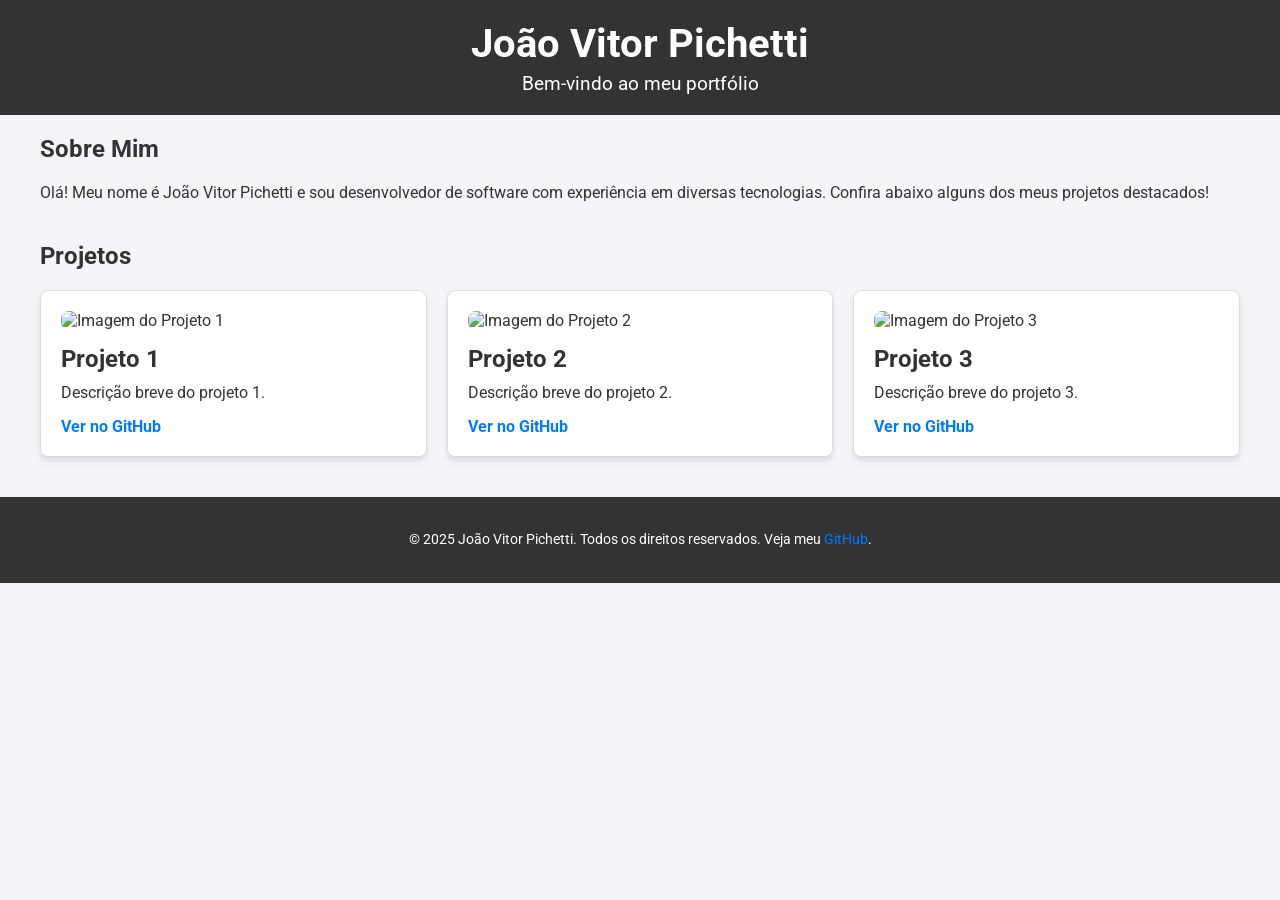
==== index.html @ b5203eb0 "Pag temp" ====
<!DOCTYPE html>
<html lang="pt-BR">
<head>
    <meta charset="UTF-8">
    <meta name="viewport" content="width=device-width, initial-scale=1.0">
    <title>Portfólio - João Vitor Pichetti</title>
    <link href="https://fonts.googleapis.com/css2?family=Roboto:wght@400;700&display=swap" rel="stylesheet">
    <style>
        body {
            font-family: 'Roboto', sans-serif;
            margin: 0;
            padding: 0;
            background-color: #f4f4f9;
            color: #333;
        }

        header {
            background-color: #333;
            color: #fff;
            padding: 20px 0;
            text-align: center;
        }

        header h1 {
            margin: 0;
            font-size: 2.5rem;
        }

        header p {
            margin: 5px 0 0;
            font-size: 1.2rem;
        }

        .container {
            max-width: 1200px;
            margin: 20px auto;
            padding: 0 20px;
        }

        section {
            margin-bottom: 40px;
        }

        .projects {
            display: grid;
            grid-template-columns: repeat(auto-fit, minmax(300px, 1fr));
            gap: 20px;
        }

        .project {
            background-color: #fff;
            border: 1px solid #ddd;
            border-radius: 8px;
            padding: 20px;
            box-shadow: 0 4px 6px rgba(0, 0, 0, 0.1);
            transition: transform 0.3s;
        }

        .project:hover {
            transform: translateY(-5px);
        }

        .project img {
            width: 100%;
            border-radius: 8px;
            margin-bottom: 15px;
        }

        .project h3 {
            margin: 0 0 10px;
            font-size: 1.5rem;
        }

        .project p {
            margin: 0 0 15px;
        }

        .project a {
            text-decoration: none;
            color: #007BFF;
            font-weight: bold;
        }

        footer {
            text-align: center;
            padding: 20px 0;
            background-color: #333;
            color: #fff;
            font-size: 0.9rem;
        }

        footer a {
            color: #007BFF;
            text-decoration: none;
        }
    </style>
</head>
<body>

<header>
    <h1>João Vitor Pichetti</h1>
    <p>Bem-vindo ao meu portfólio</p>
</header>

<div class="container">
    <section>
        <h2>Sobre Mim</h2>
        <p>Olá! Meu nome é João Vitor Pichetti e sou desenvolvedor de software com experiência em diversas tecnologias. Confira abaixo alguns dos meus projetos destacados!</p>
    </section>

    <section>
        <h2>Projetos</h2>
        <div class="projects">
            <!-- Adicione seus projetos aqui -->
            <div class="project">
                <img src="https://via.placeholder.com/300" alt="Imagem do Projeto 1">
                <h3>Projeto 1</h3>
                <p>Descrição breve do projeto 1.</p>
                <a href="#">Ver no GitHub</a>
            </div>
            <div class="project">
                <img src="https://via.placeholder.com/300" alt="Imagem do Projeto 2">
                <h3>Projeto 2</h3>
                <p>Descrição breve do projeto 2.</p>
                <a href="#">Ver no GitHub</a>
            </div>
            <div class="project">
                <img src="https://via.placeholder.com/300" alt="Imagem do Projeto 3">
                <h3>Projeto 3</h3>
                <p>Descrição breve do projeto 3.</p>
                <a href="#">Ver no GitHub</a>
            </div>
        </div>
    </section>
</div>

<footer>
    <p>© 2025 João Vitor Pichetti. Todos os direitos reservados. Veja meu <a href="https://github.com/joaovitorpichetti" target="_blank">GitHub</a>.</p>
</footer>

</body>
</html>
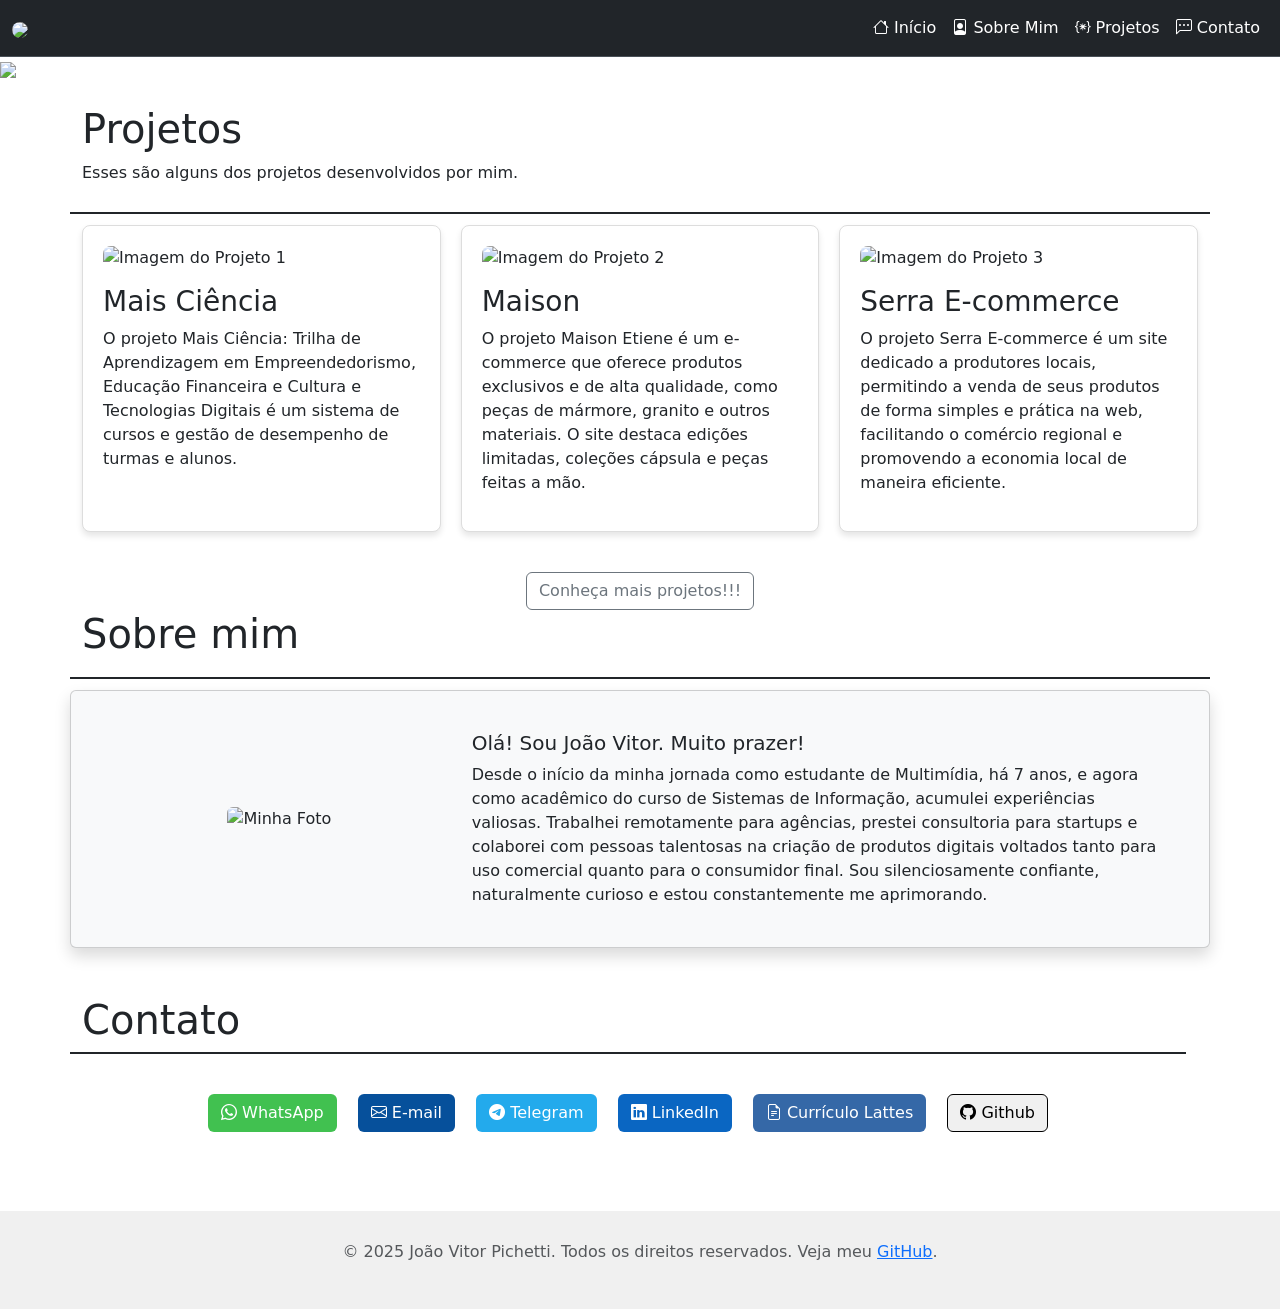
==== commit 003adc9d: "Site OK" ====
--- a/index.html
+++ b/index.html
@@ -1,142 +1,162 @@
-<!DOCTYPE html>
-<html lang="pt-BR">
+<!doctype html>
+<html lang="pt-br">
+
 <head>
-    <meta charset="UTF-8">
-    <meta name="viewport" content="width=device-width, initial-scale=1.0">
-    <title>Portfólio - João Vitor Pichetti</title>
-    <link href="https://fonts.googleapis.com/css2?family=Roboto:wght@400;700&display=swap" rel="stylesheet">
-    <style>
-        body {
-            font-family: 'Roboto', sans-serif;
-            margin: 0;
-            padding: 0;
-            background-color: #f4f4f9;
-            color: #333;
-        }
+    <meta charset="utf-8">
+    <meta name="viewport" content="width=device-width, initial-scale=1">
+    <title>Portfólio João Vitor Pichetti</title>
+    <link rel="icon" type="image/x-icon" href="img/jp.ico">
+    <link href="https://cdn.jsdelivr.net/npm/bootstrap@5.3.3/dist/css/bootstrap.min.css" rel="stylesheet" integrity="sha384-QWTKZyjpPEjISv5WaRU9OFeRpok6YctnYmDr5pNlyT2bRjXh0JMhjY6hW+ALEwIH" crossorigin="anonymous">
+    <link rel="stylesheet" href="https://cdn.jsdelivr.net/npm/bootstrap-icons@1.11.3/font/bootstrap-icons.min.css">
+    <link rel="stylesheet" href="meuCSS.css">
+</head>
 
-        header {
-            background-color: #333;
-            color: #fff;
-            padding: 20px 0;
-            text-align: center;
-        }
+<body>
+<!-- Inicio do Menu -->
+<nav class="navbar bg-dark border-bottom border-body navbar-expand-lg" data-bs-theme="dark"> <!--navbar navbar-expand-lg bg-body-tertiary-->
+    <div class="container-fluid">
+        <a class="navbar-brand" href="#"><img style="border-radius: 50px; height: 40px;" src="img/logo_jp.png"></a>
+        <button class="navbar-toggler" type="button" data-bs-toggle="collapse" data-bs-target="#navbarNav" aria-controls="navbarNav" aria-expanded="false" aria-label="Toggle navigation">
+            <span class="navbar-toggler-icon"></span>
+        </button>
+        <div class="collapse navbar-collapse justify-content-end" id="navbarNav">
+            <ul class="navbar-nav">
+                <li class="nav-item">
+                    <a class="nav-link active" aria-current="page" href="#home"><i class="bi bi-house"></i> Início</a>
+                </li>
+                <li class="nav-item">
+                    <a class="nav-link active" href="#sobre-mim"><i class="bi bi-file-person"></i> Sobre Mim</a>
+                </li>
+                <li class="nav-item">
+                    <a class="nav-link active" href="#projetos"><i class="bi bi-braces-asterisk"></i> Projetos</a>
+                </li>
+                <li class="nav-item">
+                    <a class="nav-link active" aria-current="page" href="#contato"><i class="bi bi-chat-left-dots"></i> Contato</a>
+                </li>
+            </ul>
+        </div>
+    </div>
+</nav>
+<!-- Fim do Menu  -->
 
-        header h1 {
-            margin: 0;
-            font-size: 2.5rem;
-        }
+<!-- Inicio do Banner do Site -->
+<div id="home" style="position: relative;">
+    <img src="img/bannerOk.jpg" width="100%">
+    <div style="position: absolute; top: 0; left: 0; width: 100%; height: 100%; cursor: default;"></div>
+</div>
+<!-- Fim do Banner -->
 
-        header p {
-            margin: 5px 0 0;
-            font-size: 1.2rem;
-        }
+<br><!-- Quebra de linha -->
 
-        .container {
-            max-width: 1200px;
-            margin: 20px auto;
-            padding: 0 20px;
-        }
+<!-- Inicio do Conteiner, tudo fica dentro do Site -->
+<div class="container" style="min-height: 80vh"> <!-- min-heigth faz com que o elemento ocupe 80% da altura da janela do navegador -->
 
-        section {
-            margin-bottom: 40px;
-        }
+    <div class="row align-items-center">
+        <h1 id="projetos">Projetos</h1>
+        <p>Esses são alguns dos projetos desenvolvidos por mim.</p>
+        <!--    Nesta linha criamos a barra em baixo do Sobre Mim-->
+        <div style="color: #212529; background-color: #212529; height: 2px;"></div>
+        <br>
 
-        .projects {
-            display: grid;
-            grid-template-columns: repeat(auto-fit, minmax(300px, 1fr));
-            gap: 20px;
-        }
+        <!--      Criar três icones para divulgar projetos-->
+        <section>
+            <div class="projects">
+                <!-- Adicione seus projetos aqui -->
+                <div class="project">
+                    <img src="img/maisciencia.jpg" alt="Imagem do Projeto 1">
+                    <h3>Mais Ciência</h3>
+                    <p>O projeto Mais Ciência: Trilha de Aprendizagem em Empreendedorismo, Educação Financeira e Cultura e Tecnologias Digitais é um sistema de cursos e gestão de desempenho de turmas e alunos.</p>
+                    <!--            <a href="#">Saiba mais</a>-->
+                </div>
+                <div class="project">
+                    <img src="img/maisonOk.jpg" alt="Imagem do Projeto 2">
+                    <h3>Maison</h3>
+                    <p>O projeto Maison Etiene é um e-commerce que oferece produtos exclusivos e de alta qualidade, como peças de mármore, granito e outros materiais. O site destaca edições limitadas, coleções cápsula e peças feitas a mão.</p>
+                    <!--            <a href="#">Ver no GitHub</a>-->
+                </div>
+                <div class="project">
+                    <img src="img/serraEcommerce.jpg" alt="Imagem do Projeto 3">
+                    <h3>Serra E-commerce</h3>
+                    <p>O projeto Serra E-commerce é um site dedicado a produtores locais, permitindo a venda de seus produtos de forma simples e prática na web, facilitando o comércio regional e promovendo a economia local de maneira eficiente.</p>
+                    <!--            <a href="#">Ver no GitHub</a>-->
+                </div>
+            </div>
+        </section>
 
-        .project {
-            background-color: #fff;
-            border: 1px solid #ddd;
-            border-radius: 8px;
-            padding: 20px;
-            box-shadow: 0 4px 6px rgba(0, 0, 0, 0.1);
-            transition: transform 0.3s;
-        }
+        <div class="d-flex justify-content-center">
+            <a href="#contato">
+                <button type="button" class="btn btn-outline-secondary">Conheça mais projetos!!!</button>
+            </a>
+            <br>
+        </div>
 
-        .project:hover {
-            transform: translateY(-5px);
-        }
+        <h1 id="sobre-mim">Sobre mim</h1>
+        <!--    Nesta linha criamos a barra em baixo do Sobre Mim-->
+        <div style="color: #212529; background-color: #212529; height: 2px;"></div>
+        <br>
 
-        .project img {
-            width: 100%;
-            border-radius: 8px;
-            margin-bottom: 15px;
-        }
-
-        .project h3 {
-            margin: 0 0 10px;
-            font-size: 1.5rem;
-        }
-
-        .project p {
-            margin: 0 0 15px;
-        }
-
-        .project a {
-            text-decoration: none;
-            color: #007BFF;
-            font-weight: bold;
-        }
-
-        footer {
-            text-align: center;
-            padding: 20px 0;
-            background-color: #333;
-            color: #fff;
-            font-size: 0.9rem;
-        }
-
-        footer a {
-            color: #007BFF;
-            text-decoration: none;
-        }
-    </style>
-</head>
-<body>
-
-<header>
-    <h1>João Vitor Pichetti</h1>
-    <p>Bem-vindo ao meu portfólio</p>
-</header>
-
-<div class="container">
-    <section>
-        <h2>Sobre Mim</h2>
-        <p>Olá! Meu nome é João Vitor Pichetti e sou desenvolvedor de software com experiência em diversas tecnologias. Confira abaixo alguns dos meus projetos destacados!</p>
-    </section>
-
-    <section>
-        <h2>Projetos</h2>
-        <div class="projects">
-            <!-- Adicione seus projetos aqui -->
-            <div class="project">
-                <img src="https://via.placeholder.com/300" alt="Imagem do Projeto 1">
-                <h3>Projeto 1</h3>
-                <p>Descrição breve do projeto 1.</p>
-                <a href="#">Ver no GitHub</a>
-            </div>
-            <div class="project">
-                <img src="https://via.placeholder.com/300" alt="Imagem do Projeto 2">
-                <h3>Projeto 2</h3>
-                <p>Descrição breve do projeto 2.</p>
-                <a href="#">Ver no GitHub</a>
-            </div>
-            <div class="project">
-                <img src="https://via.placeholder.com/300" alt="Imagem do Projeto 3">
-                <h3>Projeto 3</h3>
-                <p>Descrição breve do projeto 3.</p>
-                <a href="#">Ver no GitHub</a>
+        <div class="card shadow p-4 mb-5 bg-body-tertiary rounded">
+            <div class="card-body">
+                <div class="row align-items-center">
+                    <div class="col-md-4 text-center mb-3 mb-md-0">
+                        <img src="img/minhaFoto.jpg" class="rounded img-fluid" alt="Minha Foto" style="max-width: 80%;">
+                    </div>
+                    <div class="col-md-8">
+                        <h5 class="card-title">Olá! Sou João Vitor. Muito prazer!</h5>
+                        <p class="card-text">
+                            Desde o início da minha jornada como estudante de Multimídia, há 7 anos, e agora como acadêmico do curso de Sistemas de Informação, acumulei experiências valiosas. Trabalhei remotamente para agências, prestei consultoria para startups e colaborei com pessoas talentosas na criação de produtos digitais voltados tanto para uso comercial quanto para o consumidor final. Sou silenciosamente confiante, naturalmente curioso e estou constantemente me aprimorando.
+                        </p>
+                    </div>
+                </div>
             </div>
         </div>
-    </section>
+
+        <div class="row">
+            <h1 id="contato">Contato</h1>
+            <p class="linha"></p>
+
+            <div class="text-center my-4">
+                <a href="https://wa.me/5554996520538/?text=Oi,%20João!%20Vim%20pelo%20Site!" class="btn mx-2" style="background-color: #41c150; color: #ffffff;">
+                    <i class="bi bi-whatsapp"></i> WhatsApp
+                </a>
+                <a href="mailto:joao.amaral.pichetti@gmail.com" class="btn mx-2" style="background-color: #06509b; color: #ffffff;">
+                    <i class="bi bi-envelope"></i> E-mail
+                </a>
+                <a href="https://t.me/joao_pichetti" class="btn mx-2" style="background-color: #23aaec; color: #ffffff;">
+                    <i class="bi bi-telegram"></i> Telegram
+                </a>
+                <a href="https://www.linkedin.com/in/joao-pichetti/" class="btn mx-2" style="background-color: #0a66c2; color: #ffffff;">
+                    <i class="bi bi-linkedin"></i> LinkedIn
+                </a>
+                <a href="http://lattes.cnpq.br/8414258295449751" class="btn mx-2" style="background-color: #3568a7; color: #ffffff;">
+                    <i class="bi bi-file-earmark-text"></i> Currículo Lattes
+                </a>
+                <a href="https://github.com/joaovitorpichetti" class="btn mx-2" style="background-color: #f0f0f0; color: #000000; border-color: #000000;">
+                    <i class="bi bi-github"></i> Github
+                </a>
+            </div>
+            <br>
+
+        </div>
+
+    </div>
+
+    <script src="https://cdn.jsdelivr.net/npm/bootstrap@5.3.3/dist/js/bootstrap.bundle.min.js" integrity="sha384-YvpcrYf0tY3lHB60NNkmXc5s9fDVZLESaAA55NDzOxhy9GkcIdslK1eN7N6jIeHz" crossorigin="anonymous"></script>
 </div>
+<!-- Fim do Conteiner -->
 
-<footer>
-    <p>© 2025 João Vitor Pichetti. Todos os direitos reservados. Veja meu <a href="https://github.com/joaovitorpichetti" target="_blank">GitHub</a>.</p>
+<!-- Inicio do Rodape -->
+<footer style="background-color: #f0f0f0; margin: 55px 0px 0px 0px;" class="text-dark py-4">
+
+    <div class="card-footer text-body-secondary">
+        <div class="text-center" style="padding: 5px;" >
+            <p>© 2025 João Vitor Pichetti. Todos os direitos reservados. Veja meu <a href="https://github.com/joaovitorpichetti" target="_blank">GitHub</a>.</p>
+        </div>
+    </div>
+
 </footer>
+<!-- Fim do Rodape -->
 
 </body>
-</html>
+
+</html>
--- a/meuCSS.css
+++ b/meuCSS.css
@@ -0,0 +1,35 @@
+section {
+    margin-bottom: 40px;
+}
+
+.projects {
+    display: grid;
+    grid-template-columns: repeat(auto-fit, minmax(300px, 1fr));
+    gap: 20px;
+}
+
+.project {
+    background-color: #fff;
+    border: 1px solid #ddd;
+    border-radius: 8px;
+    padding: 20px;
+    box-shadow: 0 4px 6px rgba(0, 0, 0, 0.1);
+    transition: transform 0.3s;
+}
+
+.project:hover {
+    transform: translateY(-5px);
+}
+
+.project img {
+    width: 100%;
+    border-radius: 8px;
+    margin-bottom: 15px;
+}
+
+.linha {
+    height: 2px;
+    color: #212529;
+    background-color: #212529;
+}
+
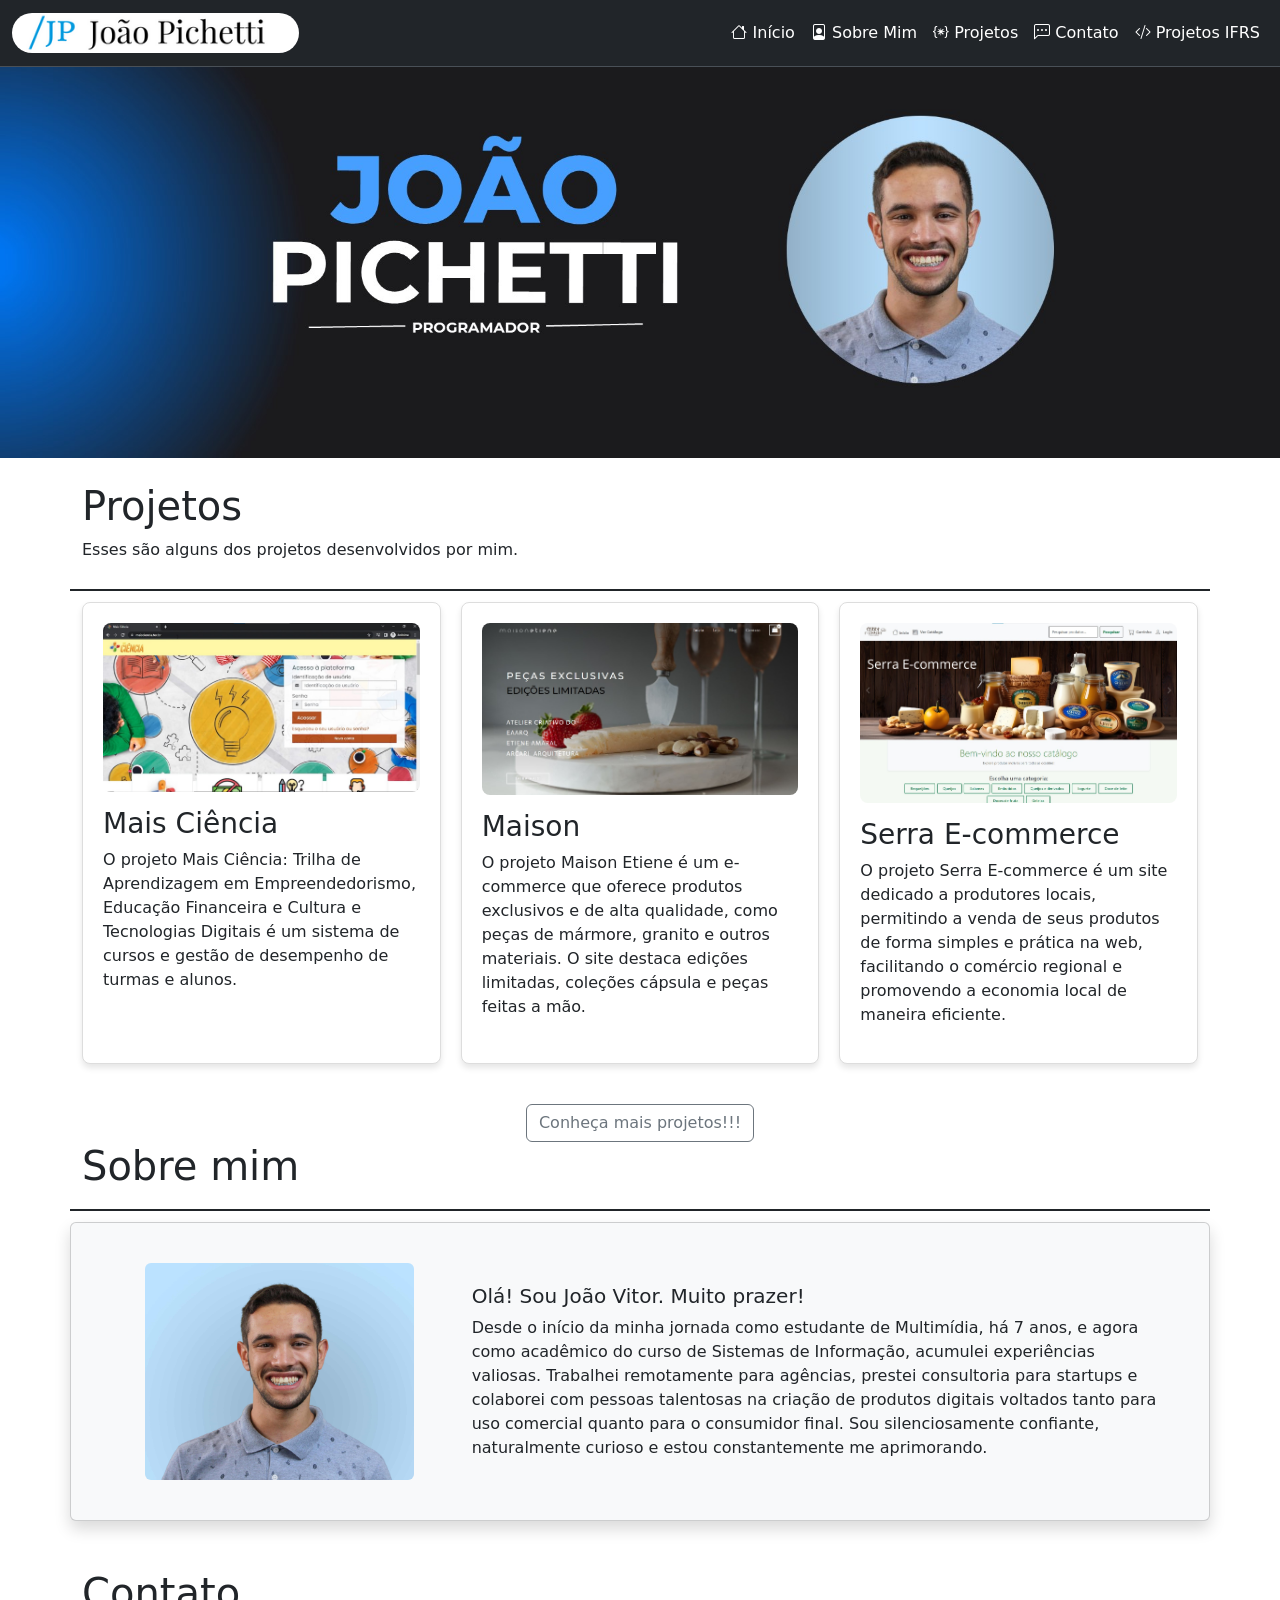
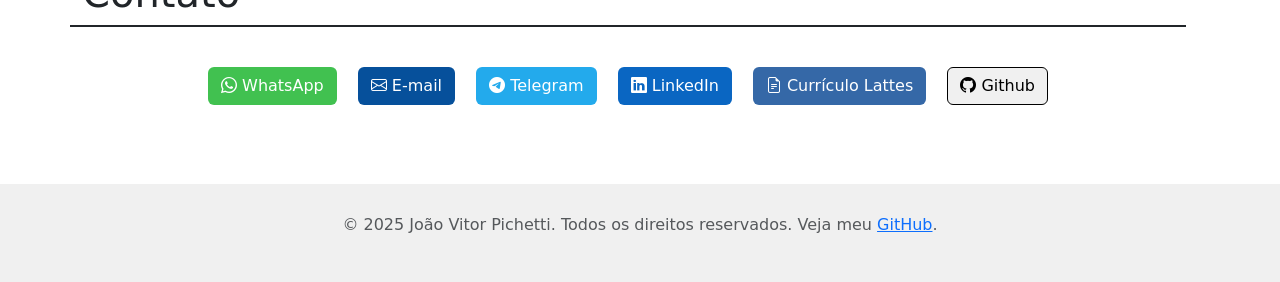
==== commit 82612141: "Add link to Projetos IFRS in navigation" ====
--- a/index.html
+++ b/index.html
@@ -32,6 +32,9 @@
                 </li>
                 <li class="nav-item">
                     <a class="nav-link active" aria-current="page" href="#contato"><i class="bi bi-chat-left-dots"></i> Contato</a>
+                </li>
+                <li class="nav-item">
+                    <a class="nav-link active" aria-current="page" href="ifrs.html"><i class="bi bi-code-slash"></i> Projetos IFRS</a>
                 </li>
             </ul>
         </div>
@@ -159,4 +162,4 @@
 
 </body>
 
-</html>+</html>
